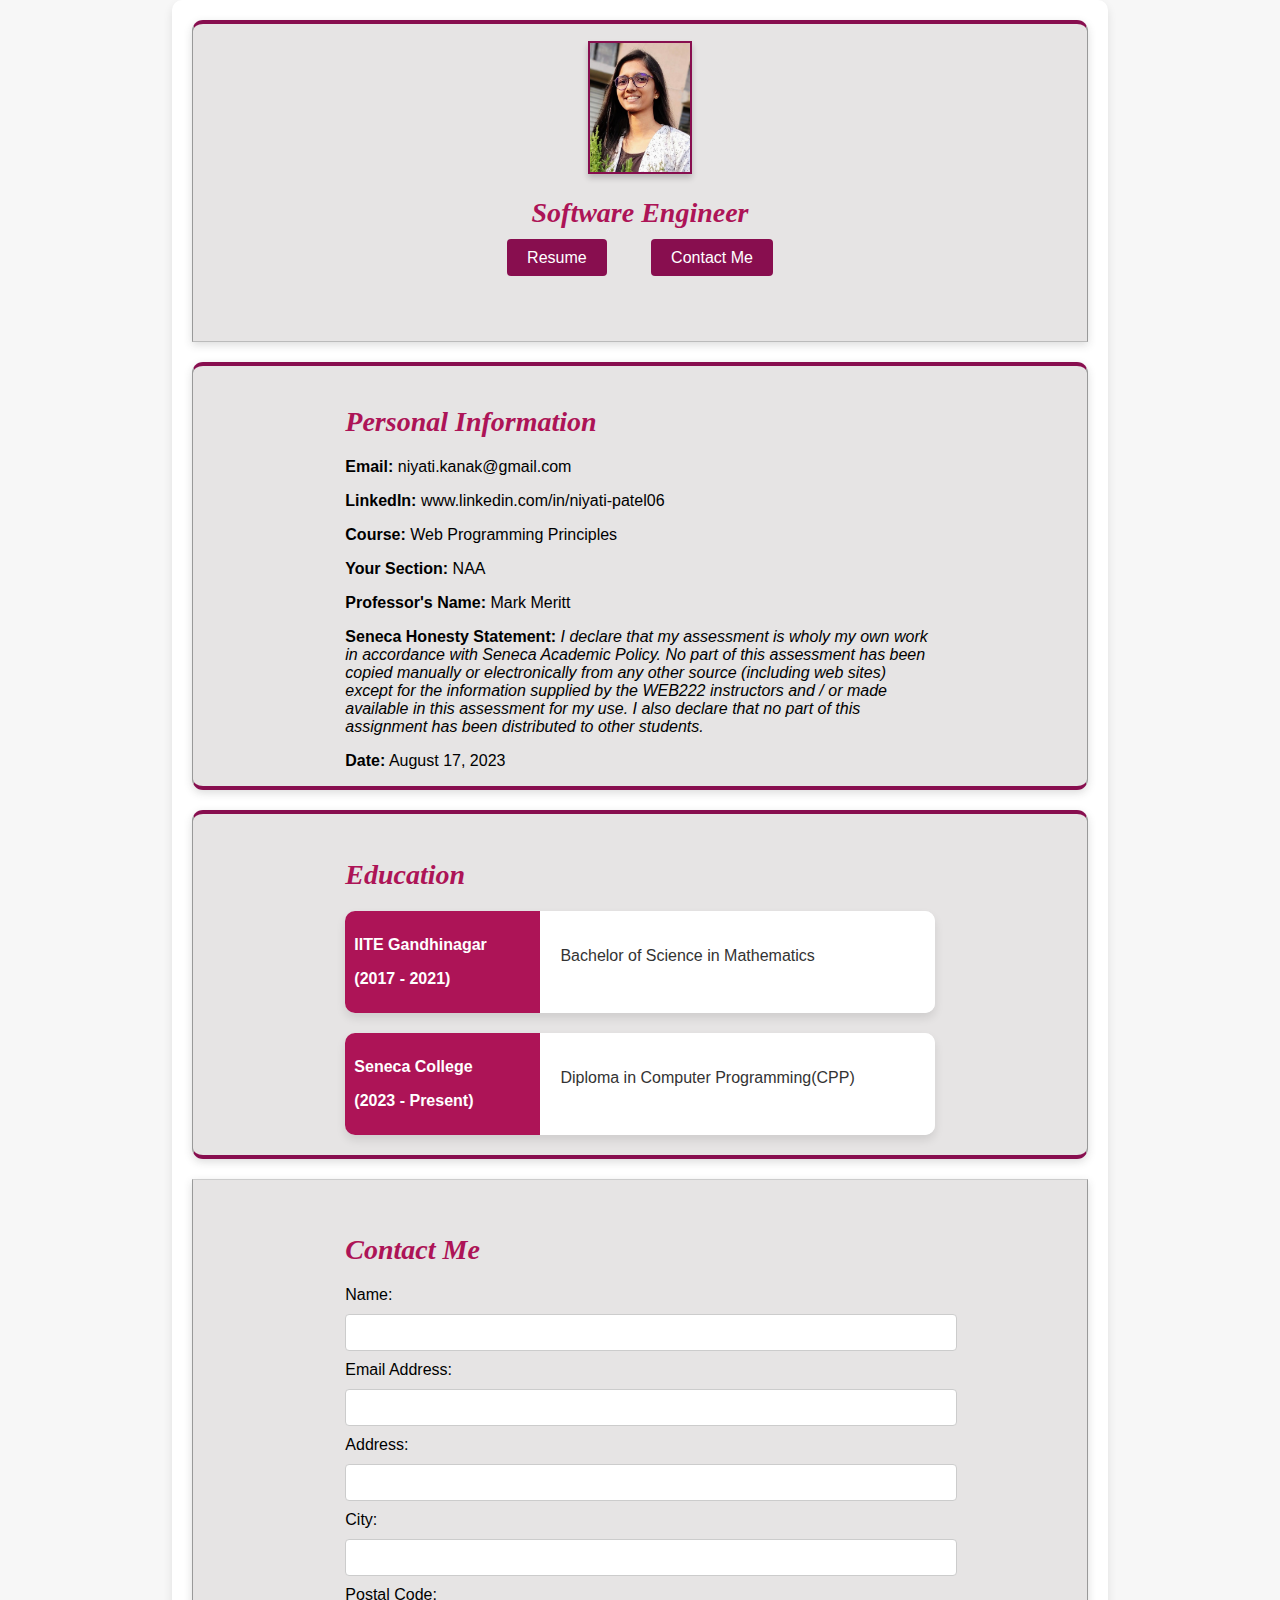
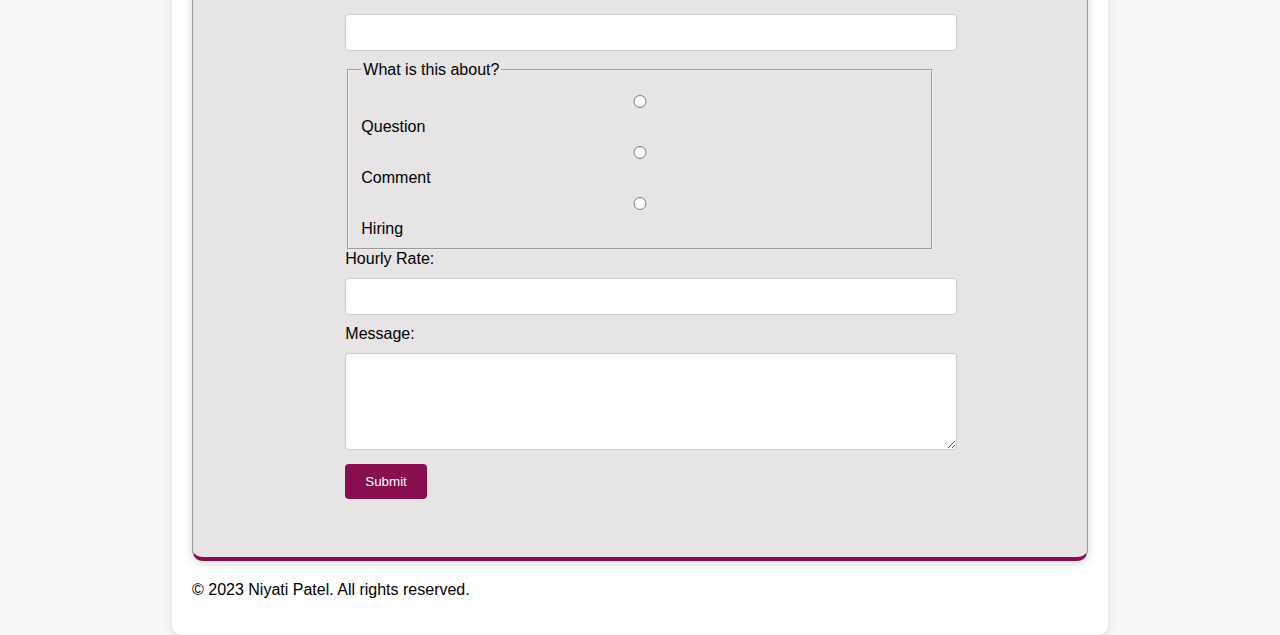
==== Portfolio/index.html @ 8bd6d5c6 "Add files via upload" ====
<!DOCTYPE html>
<html lang="en">
<head>
    <meta charset="UTF-8">
    <meta name="viewport" content="width=device-width, initial-scale=1.0">
    <link rel="stylesheet" href="styles.css">
    <link rel="stylesheet" href="font-awesome.min.css">
    <script src="script.js" defer></script>
    <title>Your Web Developer Portfolio</title>
</head>
<body>
    <div class="container">
    <header>
        <img src="profile-image.jpg" alt="Your Name">
        <h1>Software Engineer</h1>
        <nav>
            <a href="resume.pdf" download class="resume-button">Resume</a>
            <a href="#contact" class="contact-button">Contact Me</a>
        </nav>
    </header>

    <section class="infographic">
        <div>
            <h2>Personal Information</h2>
            <p><strong>Email: </strong>niyati.kanak@gmail.com</p>
            <p><strong>LinkedIn: </strong>www.linkedin.com/in/niyati-patel06 </p>
            <p><strong>Course: </strong>Web Programming Principles</p>
            <p><strong>Your Section:</strong> NAA</p>
            <p><strong>Professor's Name:</strong> Mark Meritt</p>
            
            <p class="honesty-statement"><strong>Seneca Honesty Statement:</strong> <em> I declare that my assessment is wholy my own work in accordance with Seneca Academic Policy. 
                No part of this assessment has been copied manually or electronically from any other source 
                (including web sites) except for the information supplied by the WEB222 instructors and / or 
                made available in this assessment for my use. I also declare that no part of this assignment has 
                been distributed to other students.</em></p>
            <p><strong>Date:</strong> August 17, 2023</p>

        </div>
    </section>

    <section class="education">
        <h3>Education</h3>
        <div class="education-item-container">
            <div class="education-bold">
                <p class="education-school">IITE Gandhinagar</p>
                <p class="education-year">(2017 - 2021)</p>
            </div>
            <div class="education-details">
                <p class="education-degree">Bachelor of Science in Mathematics</p>
            </div>
        </div>
        <div class="education-item-container">
            <div class="education-bold">
                <p class="education-school">Seneca College</p>   
                <p class="education-year">(2023 - Present)</p>    
            </div>
            <div class="education-details">
                <p class="education-degree">Diploma in Computer Programming(CPP)</p>
            </div>
        </div>

    </section>

    <section id="contact" class="contact">
        <h4>Contact Me</h4>
        <form action="https://httpbin.org/post" method="post" id="contact-form">
            <!-- Contact form fields go here -->
            <label for="name">Name:</label>
            <input type="text" id="name" name="name" required>

            <label for="email">Email Address:</label>
            <input type="email" id="email" name="email" required>

            <label for="address">Address:</label>
            <input type="text" id="address" name="address" required>

            <label for="city">City:</label>
            <input type="text" id="city" name="city" list="cities" required>
            <datalist id="cities">
                <option value="Toronto"></option>
                <option value="Vancouver"></option>
                <!-- Add more city options here -->
            </datalist>
            <label for="postal-code">Postal Code:</label>
            <input type="text" id="postal-code" name="postal_code" pattern="[A-Za-z]\d[A-Za-z] \d[A-Za-z]\d" required>

            <fieldset>
                <legend>What is this about?</legend>
                <label><input type="radio" name="topic" value="Question" required>Question</label>
                <label><input type="radio" name="topic" value="Comment" required>Comment</label>
                <label><input type="radio" name="topic" value="Hiring" required>Hiring</label>
            </fieldset>

            <div id="hourly-rate-container">
                <label for="hourly-rate">Hourly Rate:</label>
                <input type="number" id="hourly-rate" name="hourly_rate">
            </div>

            <label for="message">Message:</label>
            <textarea id="message" name="message" rows="5" required></textarea>

            <button type="submit">Submit</button>
        </form>
    </section>
    
    <footer>
        <p>&copy; 2023 Niyati Patel. All rights reserved.</p>
    </footer>
    </div>
</body>
</html>
---- Portfolio/styles.css ----
body {
    margin: 0;
    padding: 0;
    font-family: "Arial", sans-serif;
    background-color: #F7F7F7;
    display: flex;
    justify-content: center;
    align-items: center;
    min-height: 100vh;
}
.container {
    width: 70%;
    max-width: 1024px;
    padding: 20px;
    background-color: #FFFFFF;
    border-radius: 10px;
    box-shadow: 0px 5px 10px rgba(0, 0, 0, 0.1);
}

header {
    text-align: center;
    padding: 20px;
}

nav a {
    margin: 0 20px;
    text-decoration: none;
    color: #333;
}

h1 {
    color: #ad1457;
    font-size: 28px;
    margin-bottom: 20px;
    font-family: "Georgia", serif; /* Set the font family */
    font-weight: bold; /* Set font weight to bold */
    font-style: italic; /* Set font style to italic */
}
h2,h3,h4 {
    color: #ad1457;
    font-size: 28px;
    margin-bottom: 20px;
    font-family: "Georgia", serif; /* Set the font family */
    font-weight: bold; /* Set font weight to bold */
    font-style: italic; /* Set font style to italic */
}
.infographic {
    border: 1px solid #CCC;
    border-right-color: #999;
    border-left-color: #999;
    border-bottom-color: #BBB;
    border-top:#880e4f solid 4px;
    border-bottom:#880e4f solid 4px;
    border-top-left-radius: 11px;
    border-top-right-radius: 11px;
    border-bottom-left-radius: 11px;
    border-bottom-right-radius: 11px;
    background-color: #e6e4e4;
    width: auto; /* Adjust the width to your preference */
    height: auto; /* Adjust the height to your preference */
   
    padding: 17px 17% 0;
    margin-bottom: 20px;
    box-shadow: 0 3px 8px rgba(50, 50, 50, 0.17);
}

.education {
    border: 1px solid #CCC;
    border-right-color: #999;
    border-left-color: #999;
    border-bottom-color: #BBB;
    border-top:#880e4f solid 4px;
    border-bottom:#880e4f solid 4px;
    border-top-left-radius: 11px;
    border-top-right-radius: 11px;
    border-bottom-left-radius: 11px;
    border-bottom-right-radius: 11px;
    background-color: #e6e4e4;
    width: auto; /* Adjust the width to your preference */
    height: auto; /* Adjust the height to your preference */
   
    padding: 17px 17% 0;
    margin-bottom: 20px;
    box-shadow: 0 3px 8px rgba(50, 50, 50, 0.17);
}

.contact {
    border: 1px solid #CCC;
    border-right-color: #999;
    border-left-color: #999;
    border-bottom-color: #BBB;
    
    border-bottom:#880e4f solid 4px;
    border-bottom-left-radius: 11px;
    border-bottom-right-radius: 11px;
    background-color: #e6e4e4;
    width: auto; /* Adjust the width to your preference */
    height: 960px; /* Adjust the height to your preference */
   
    padding: 17px 17% 0;
    margin-bottom: 20px;
    box-shadow: 0 3px 8px rgba(50, 50, 50, 0.17);
}

.contact input,
.contact textarea {
    width: 100%;
    padding: 10px;
    margin: 10px 0;
    border: 1px solid #ccc;
    border-radius: 4px;
}

button {
    background-color: #880e4f;
    color: white;
    border: none;
    padding: 10px 20px;
    border-radius: 4px;
    cursor: pointer;
}

button:hover {
    background-color: #f36695;
}

header img {
    width: 100px; /* Adjust this value to your desired width */
    height: auto; /* This ensures the aspect ratio is maintained */
    border: 2px solid #880e4f; /* Add a border to the image */
    box-shadow: 0px 4px 6px rgba(0, 0, 0, 0.2);
}
header {
    border: 1px solid #CCC;
    border-right-color: #999;
    border-left-color: #999;
    border-bottom-color: #BBB;
    border-top:#880e4f solid 4px;
    border-top-left-radius: 11px;
    border-top-right-radius: 11px;
    background-color: #e6e4e4;
    width: auto; /* Adjust the width to your preference */
    height: 300px; /* Adjust the height to your preference */
   
    padding: 17px 17% 0;
    margin-bottom: 20px;
    box-shadow: 0 3px 8px rgba(50, 50, 50, 0.17); /* Add padding for spacing if needed */
}

/* Styling for "Contact Me" button */
.contact-button {
    background-color: #880e4f;
    color: white;
    padding: 10px 20px;
    border: none;
    border-radius: 4px;
    cursor: pointer;
    font-size: 16px;
}

.contact-button:hover {
    background-color: #FF5A8C;
}

/* Styling for "Resume" button */
.resume-button {
    background-color: #880e4f;
    color: white;
    padding: 10px 20px;
    border: none;
    border-radius: 4px;
    cursor: pointer;
    font-size: 16px;
}

.resume-button:hover {
    background-color: #8E8EBD;
}

/* added from color palate */
.rails-default-error-page {
    background-color: #EFEFEF;
    color: #2E2F30;
    text-align: center;
    font-family: arial, sans-serif;
    margin: 0;
  }

.rails-default-error-page div.dialog {
    width: 95%;
    max-width: 33em;
    margin: 4em auto 0;
  }

.rails-default-error-page div.dialog > div {
    border: 1px solid #CCC;
    border-right-color: #999;
    border-left-color: #999;
    border-bottom-color: #BBB;
    border-top: #B00100 solid 4px;
    border-top-left-radius: 9px;
    border-top-right-radius: 9px;
    background-color: white;
    padding: 7px 12% 0;
    box-shadow: 0 3px 8px rgba(50, 50, 50, 0.17);
  }

.rails-default-error-page h1 {
    font-size: 100%;
    color: #730E15;
    line-height: 1.5em;
  }

.rails-default-error-page div.dialog > p {
    margin: 0 0 1em;
    padding: 1em;
    background-color: #F7F7F7;
    border: 1px solid #CCC;
    border-right-color: #999;
    border-left-color: #999;
    border-bottom-color: #999;
    border-bottom-left-radius: 4px;
    border-bottom-right-radius: 4px;
    border-top-color: #DADADA;
    color: #666;
    box-shadow: 0 3px 8px rgba(50, 50, 50, 0.17);
  }

  /* for education section */
.education-item-container {
    display: flex;
    background-color: #F7F7F7; /* Background color for the whole container */
    margin-bottom: 20px;
    border-radius: 10px;
    box-shadow: 0px 5px 10px rgba(0, 0, 0, 0.1);
    overflow: hidden; /* Prevents inner content from overflowing */
}

.education-bold {
    flex: 1;
    padding: 9px;
    background-color: #ad1457; /* Background color for the bold section */
    color: white;
    font-weight: bold;
}

.education-details {
    flex: 2;
    padding: 20px;
    background-color: #FFFFFF; /* Background color for the details section */
    color: #333;
}
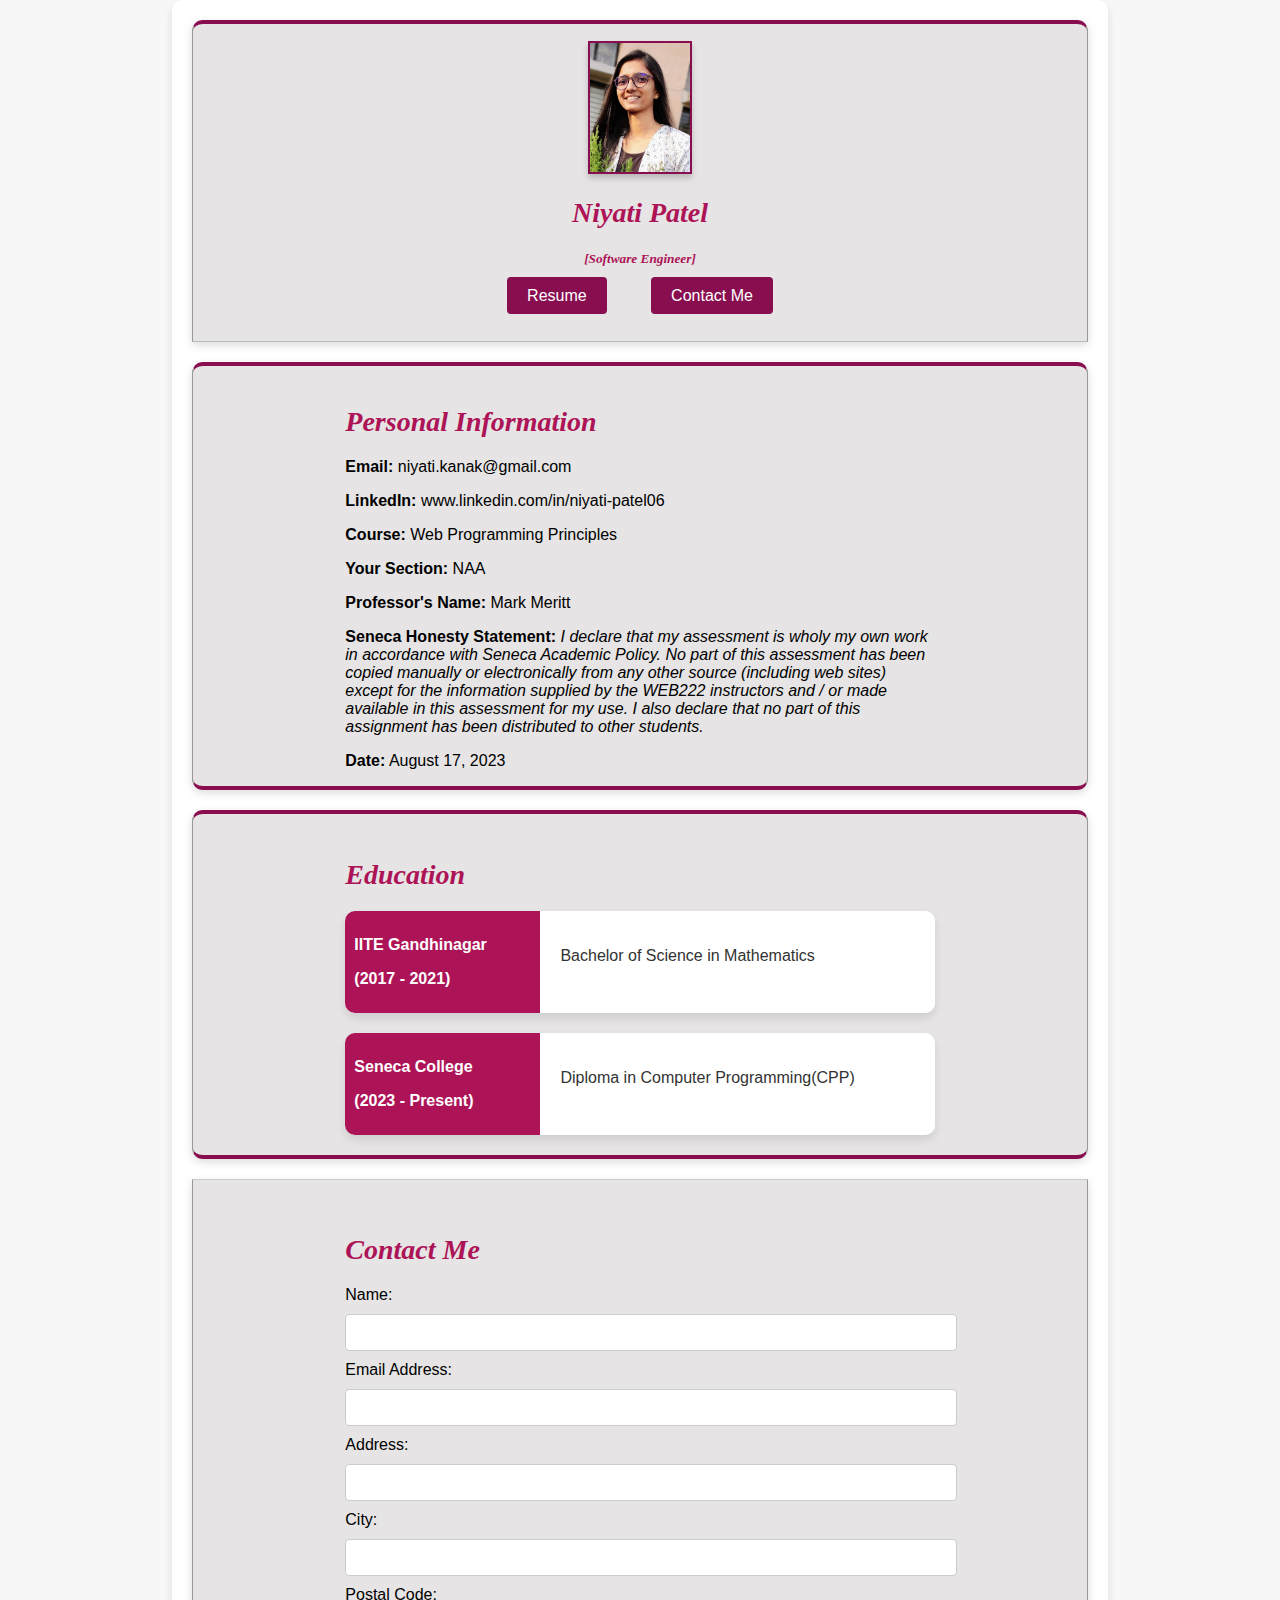
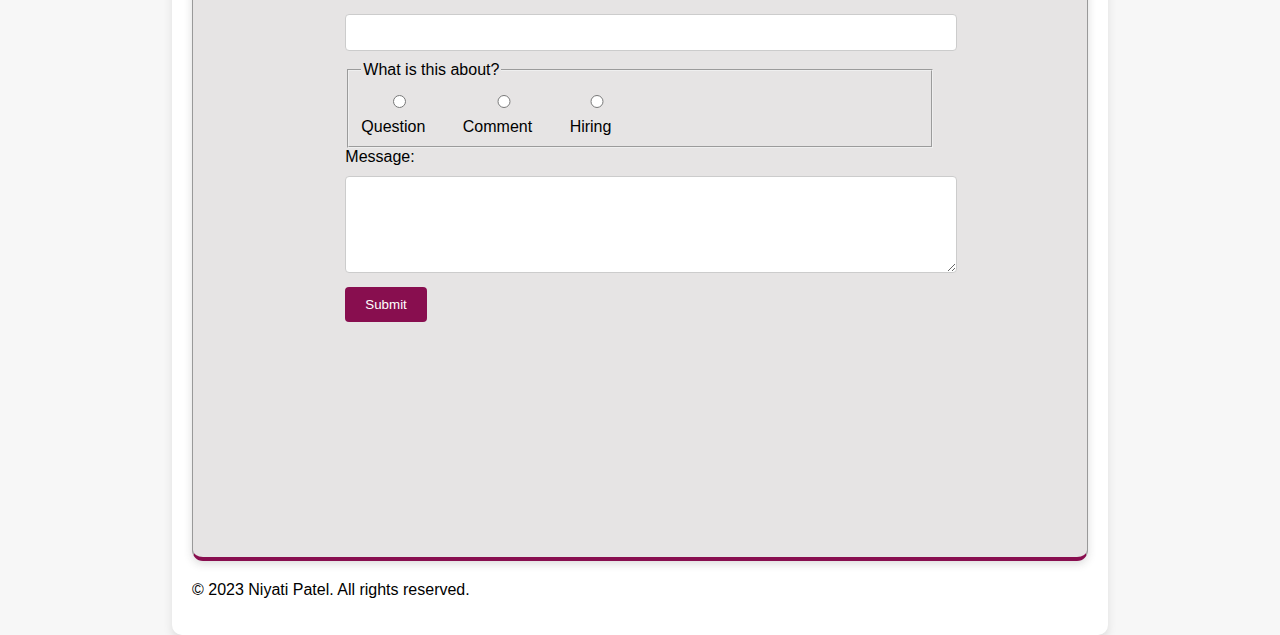
==== commit f55efd74: "Final changes" ====
--- a/Portfolio/index.html
+++ b/Portfolio/index.html
@@ -12,9 +12,10 @@
     <div class="container">
     <header>
         <img src="profile-image.jpg" alt="Your Name">
-        <h1>Software Engineer</h1>
+        <h1>Niyati Patel</h1>
+        <h5>[Software Engineer]</h5>
         <nav>
-            <a href="resume.pdf" download class="resume-button">Resume</a>
+            <a href="Resume.pdf" download class="resume-button">Resume</a>
             <a href="#contact" class="contact-button">Contact Me</a>
         </nav>
     </header>
@@ -64,7 +65,7 @@
     <section id="contact" class="contact">
         <h4>Contact Me</h4>
         <form action="https://httpbin.org/post" method="post" id="contact-form">
-            <!-- Contact form fields go here -->
+            <!-- Contact form fields  -->
             <label for="name">Name:</label>
             <input type="text" id="name" name="name" required>
 
@@ -79,10 +80,37 @@
             <datalist id="cities">
                 <option value="Toronto"></option>
                 <option value="Vancouver"></option>
-                <!-- Add more city options here -->
+                <option value="Montreal"></option>
+                <option value="Calgary
+                "></option>
+                <option value="Edmonton
+                "></option>
+                <option value="Ottawa
+                "></option>
+                <option value="Winnipeg
+                "></option>
+                <option value="Quebec City"></option>
+                <option value="Hamilton"></option>
+                <option value="Kitchener
+                "></option>
+                <option value="Halifax"></option>
+                <option value="London"></option>
+                <option value="Saskatoon
+                "></option>
+                <option value="Regina
+                "></option>
+                <option value="St. John's"></option>
+                <option value="Windsor
+                "></option>
+                <option value="Oshawa"></option>
+                <option value="Barrie"></option>
+                <option value="Kelowna
+                "></option>
+               
+                
             </datalist>
             <label for="postal-code">Postal Code:</label>
-            <input type="text" id="postal-code" name="postal_code" pattern="[A-Za-z]\d[A-Za-z] \d[A-Za-z]\d" required>
+            <input type="text" id="postal-code" name="postal_code" pattern="[A-Za-z]\d[A-Za-z] \d[A-Za-z]\d">
 
             <fieldset>
                 <legend>What is this about?</legend>
@@ -91,7 +119,8 @@
                 <label><input type="radio" name="topic" value="Hiring" required>Hiring</label>
             </fieldset>
 
-            <div id="hourly-rate-container">
+            
+            <div id="hourly-rate-container" style="display: none;">
                 <label for="hourly-rate">Hourly Rate:</label>
                 <input type="number" id="hourly-rate" name="hourly_rate">
             </div>
--- a/Portfolio/styles.css
+++ b/Portfolio/styles.css
@@ -32,7 +32,7 @@
     color: #ad1457;
     font-size: 28px;
     margin-bottom: 20px;
-    font-family: "Georgia", serif; /* Set the font family */
+    font-family: "Georgia", serif; /* Sets the font family */
     font-weight: bold; /* Set font weight to bold */
     font-style: italic; /* Set font style to italic */
 }
@@ -40,7 +40,14 @@
     color: #ad1457;
     font-size: 28px;
     margin-bottom: 20px;
-    font-family: "Georgia", serif; /* Set the font family */
+    font-family: "Georgia", serif; /* Sets the font family */
+    font-weight: bold; /* Set font weight to bold */
+    font-style: italic; /* Set font style to italic */
+}
+h5 {
+    color: #ad1457;
+    margin-bottom: 20px;
+    font-family: "Georgia", serif; /* Sets the font family */
     font-weight: bold; /* Set font weight to bold */
     font-style: italic; /* Set font style to italic */
 }
@@ -56,8 +63,8 @@
     border-bottom-left-radius: 11px;
     border-bottom-right-radius: 11px;
     background-color: #e6e4e4;
-    width: auto; /* Adjust the width to your preference */
-    height: auto; /* Adjust the height to your preference */
+    width: auto; 
+    height: auto;
    
     padding: 17px 17% 0;
     margin-bottom: 20px;
@@ -76,8 +83,8 @@
     border-bottom-left-radius: 11px;
     border-bottom-right-radius: 11px;
     background-color: #e6e4e4;
-    width: auto; /* Adjust the width to your preference */
-    height: auto; /* Adjust the height to your preference */
+    width: auto; 
+    height: auto; 
    
     padding: 17px 17% 0;
     margin-bottom: 20px;
@@ -94,8 +101,8 @@
     border-bottom-left-radius: 11px;
     border-bottom-right-radius: 11px;
     background-color: #e6e4e4;
-    width: auto; /* Adjust the width to your preference */
-    height: 960px; /* Adjust the height to your preference */
+    width: auto; 
+    height: 960px; 
    
     padding: 17px 17% 0;
     margin-bottom: 20px;
@@ -125,7 +132,7 @@
 }
 
 header img {
-    width: 100px; /* Adjust this value to your desired width */
+    width: 100px; 
     height: auto; /* This ensures the aspect ratio is maintained */
     border: 2px solid #880e4f; /* Add a border to the image */
     box-shadow: 0px 4px 6px rgba(0, 0, 0, 0.2);
@@ -139,12 +146,12 @@
     border-top-left-radius: 11px;
     border-top-right-radius: 11px;
     background-color: #e6e4e4;
-    width: auto; /* Adjust the width to your preference */
-    height: 300px; /* Adjust the height to your preference */
-   
-    padding: 17px 17% 0;
-    margin-bottom: 20px;
-    box-shadow: 0 3px 8px rgba(50, 50, 50, 0.17); /* Add padding for spacing if needed */
+    width: auto; 
+    height: 300px; 
+   
+    padding: 17px 17% 0;
+    margin-bottom: 20px;
+    box-shadow: 0 3px 8px rgba(50, 50, 50, 0.17); 
 }
 
 /* Styling for "Contact Me" button */
@@ -249,4 +256,9 @@
     padding: 20px;
     background-color: #FFFFFF; /* Background color for the details section */
     color: #333;
+}
+
+.contact fieldset label {
+    display: inline-block;
+    margin-right: 20px;
 }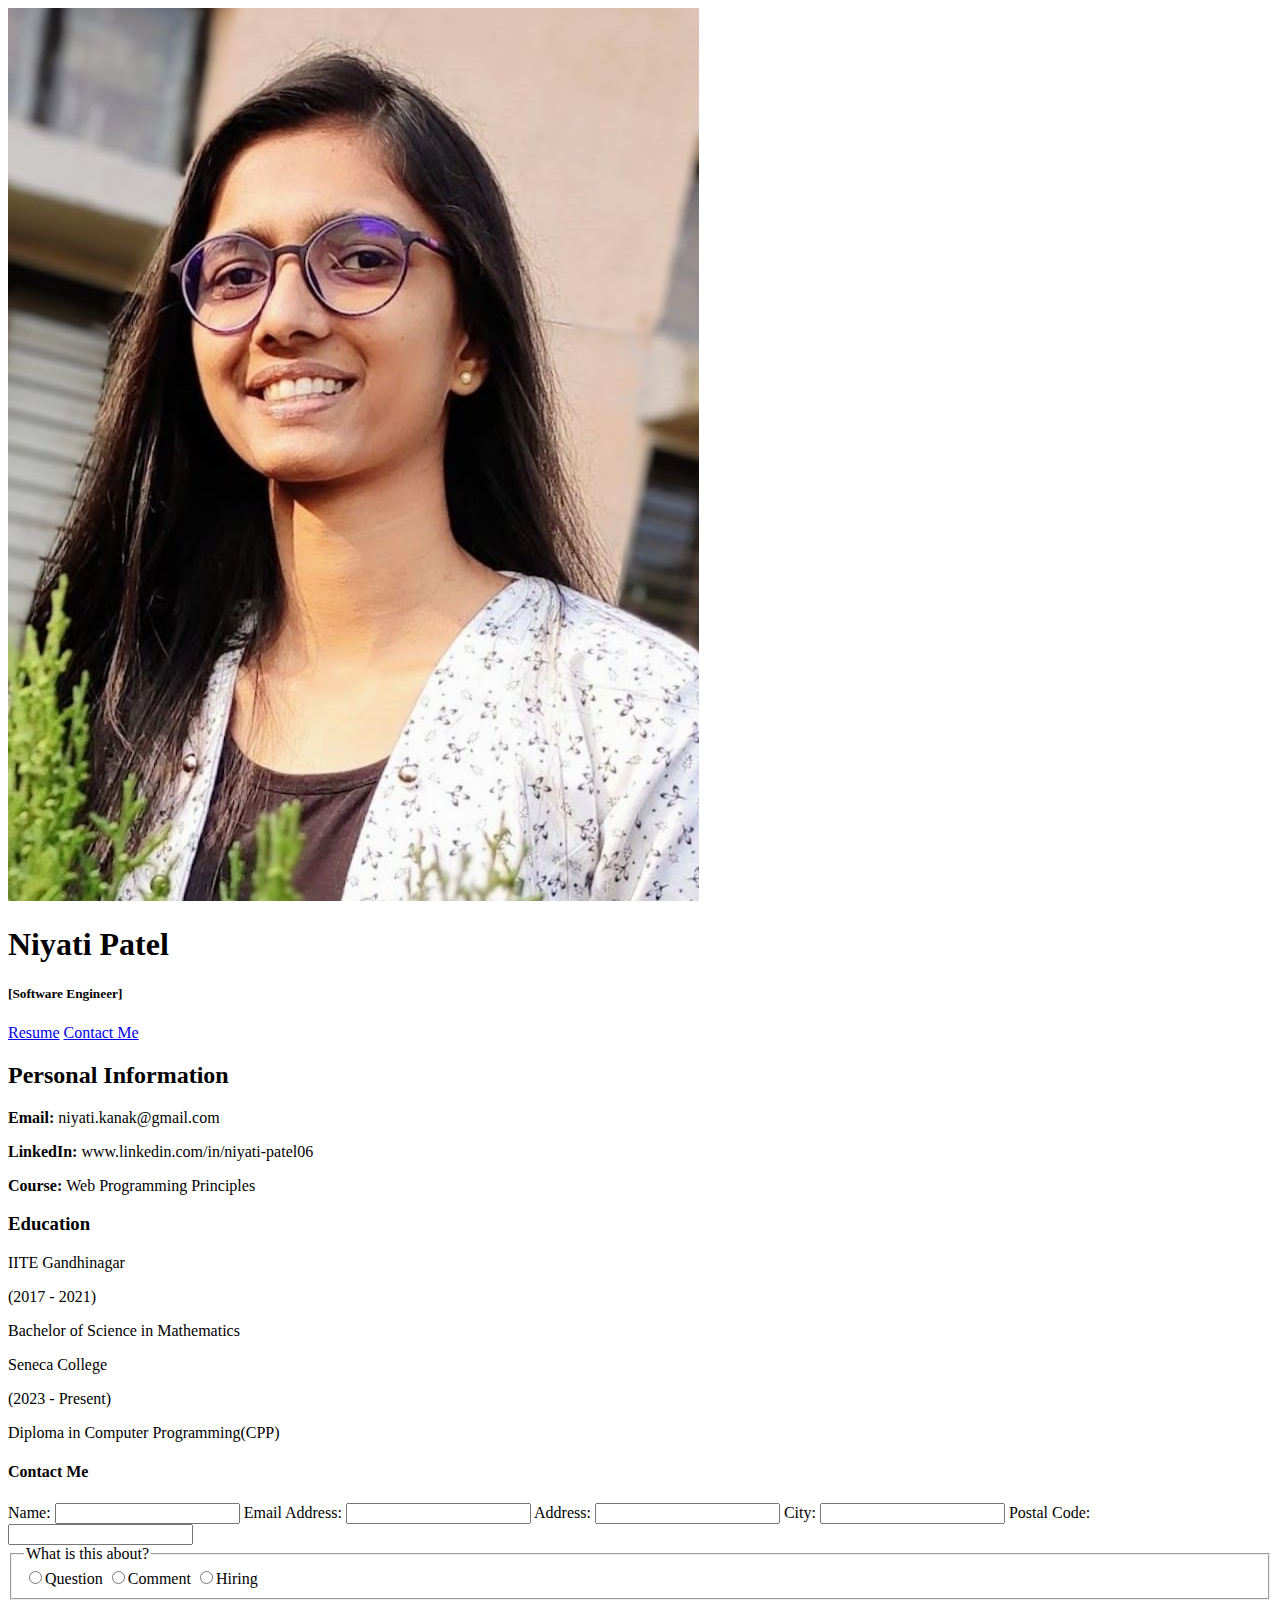
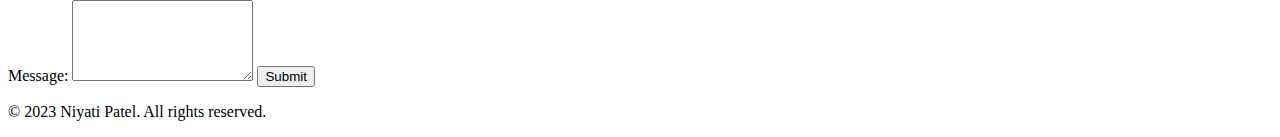
==== commit e772d6e7: "Update index.html" ====
--- a/Portfolio/index.html
+++ b/Portfolio/index.html
@@ -4,7 +4,6 @@
     <meta charset="UTF-8">
     <meta name="viewport" content="width=device-width, initial-scale=1.0">
     <link rel="stylesheet" href="styles.css">
-    <link rel="stylesheet" href="font-awesome.min.css">
     <script src="script.js" defer></script>
     <title>Your Web Developer Portfolio</title>
 </head>
@@ -26,15 +25,6 @@
             <p><strong>Email: </strong>niyati.kanak@gmail.com</p>
             <p><strong>LinkedIn: </strong>www.linkedin.com/in/niyati-patel06 </p>
             <p><strong>Course: </strong>Web Programming Principles</p>
-            <p><strong>Your Section:</strong> NAA</p>
-            <p><strong>Professor's Name:</strong> Mark Meritt</p>
-            
-            <p class="honesty-statement"><strong>Seneca Honesty Statement:</strong> <em> I declare that my assessment is wholy my own work in accordance with Seneca Academic Policy. 
-                No part of this assessment has been copied manually or electronically from any other source 
-                (including web sites) except for the information supplied by the WEB222 instructors and / or 
-                made available in this assessment for my use. I also declare that no part of this assignment has 
-                been distributed to other students.</em></p>
-            <p><strong>Date:</strong> August 17, 2023</p>
 
         </div>
     </section>
--- a/Portfolio/styles.css
+++ b/Portfolio/styles.css
@@ -1,264 +1 @@
-body {
-    margin: 0;
-    padding: 0;
-    font-family: "Arial", sans-serif;
-    background-color: #F7F7F7;
-    display: flex;
-    justify-content: center;
-    align-items: center;
-    min-height: 100vh;
-}
-.container {
-    width: 70%;
-    max-width: 1024px;
-    padding: 20px;
-    background-color: #FFFFFF;
-    border-radius: 10px;
-    box-shadow: 0px 5px 10px rgba(0, 0, 0, 0.1);
-}
 
-header {
-    text-align: center;
-    padding: 20px;
-}
-
-nav a {
-    margin: 0 20px;
-    text-decoration: none;
-    color: #333;
-}
-
-h1 {
-    color: #ad1457;
-    font-size: 28px;
-    margin-bottom: 20px;
-    font-family: "Georgia", serif; /* Sets the font family */
-    font-weight: bold; /* Set font weight to bold */
-    font-style: italic; /* Set font style to italic */
-}
-h2,h3,h4 {
-    color: #ad1457;
-    font-size: 28px;
-    margin-bottom: 20px;
-    font-family: "Georgia", serif; /* Sets the font family */
-    font-weight: bold; /* Set font weight to bold */
-    font-style: italic; /* Set font style to italic */
-}
-h5 {
-    color: #ad1457;
-    margin-bottom: 20px;
-    font-family: "Georgia", serif; /* Sets the font family */
-    font-weight: bold; /* Set font weight to bold */
-    font-style: italic; /* Set font style to italic */
-}
-.infographic {
-    border: 1px solid #CCC;
-    border-right-color: #999;
-    border-left-color: #999;
-    border-bottom-color: #BBB;
-    border-top:#880e4f solid 4px;
-    border-bottom:#880e4f solid 4px;
-    border-top-left-radius: 11px;
-    border-top-right-radius: 11px;
-    border-bottom-left-radius: 11px;
-    border-bottom-right-radius: 11px;
-    background-color: #e6e4e4;
-    width: auto; 
-    height: auto;
-   
-    padding: 17px 17% 0;
-    margin-bottom: 20px;
-    box-shadow: 0 3px 8px rgba(50, 50, 50, 0.17);
-}
-
-.education {
-    border: 1px solid #CCC;
-    border-right-color: #999;
-    border-left-color: #999;
-    border-bottom-color: #BBB;
-    border-top:#880e4f solid 4px;
-    border-bottom:#880e4f solid 4px;
-    border-top-left-radius: 11px;
-    border-top-right-radius: 11px;
-    border-bottom-left-radius: 11px;
-    border-bottom-right-radius: 11px;
-    background-color: #e6e4e4;
-    width: auto; 
-    height: auto; 
-   
-    padding: 17px 17% 0;
-    margin-bottom: 20px;
-    box-shadow: 0 3px 8px rgba(50, 50, 50, 0.17);
-}
-
-.contact {
-    border: 1px solid #CCC;
-    border-right-color: #999;
-    border-left-color: #999;
-    border-bottom-color: #BBB;
-    
-    border-bottom:#880e4f solid 4px;
-    border-bottom-left-radius: 11px;
-    border-bottom-right-radius: 11px;
-    background-color: #e6e4e4;
-    width: auto; 
-    height: 960px; 
-   
-    padding: 17px 17% 0;
-    margin-bottom: 20px;
-    box-shadow: 0 3px 8px rgba(50, 50, 50, 0.17);
-}
-
-.contact input,
-.contact textarea {
-    width: 100%;
-    padding: 10px;
-    margin: 10px 0;
-    border: 1px solid #ccc;
-    border-radius: 4px;
-}
-
-button {
-    background-color: #880e4f;
-    color: white;
-    border: none;
-    padding: 10px 20px;
-    border-radius: 4px;
-    cursor: pointer;
-}
-
-button:hover {
-    background-color: #f36695;
-}
-
-header img {
-    width: 100px; 
-    height: auto; /* This ensures the aspect ratio is maintained */
-    border: 2px solid #880e4f; /* Add a border to the image */
-    box-shadow: 0px 4px 6px rgba(0, 0, 0, 0.2);
-}
-header {
-    border: 1px solid #CCC;
-    border-right-color: #999;
-    border-left-color: #999;
-    border-bottom-color: #BBB;
-    border-top:#880e4f solid 4px;
-    border-top-left-radius: 11px;
-    border-top-right-radius: 11px;
-    background-color: #e6e4e4;
-    width: auto; 
-    height: 300px; 
-   
-    padding: 17px 17% 0;
-    margin-bottom: 20px;
-    box-shadow: 0 3px 8px rgba(50, 50, 50, 0.17); 
-}
-
-/* Styling for "Contact Me" button */
-.contact-button {
-    background-color: #880e4f;
-    color: white;
-    padding: 10px 20px;
-    border: none;
-    border-radius: 4px;
-    cursor: pointer;
-    font-size: 16px;
-}
-
-.contact-button:hover {
-    background-color: #FF5A8C;
-}
-
-/* Styling for "Resume" button */
-.resume-button {
-    background-color: #880e4f;
-    color: white;
-    padding: 10px 20px;
-    border: none;
-    border-radius: 4px;
-    cursor: pointer;
-    font-size: 16px;
-}
-
-.resume-button:hover {
-    background-color: #8E8EBD;
-}
-
-/* added from color palate */
-.rails-default-error-page {
-    background-color: #EFEFEF;
-    color: #2E2F30;
-    text-align: center;
-    font-family: arial, sans-serif;
-    margin: 0;
-  }
-
-.rails-default-error-page div.dialog {
-    width: 95%;
-    max-width: 33em;
-    margin: 4em auto 0;
-  }
-
-.rails-default-error-page div.dialog > div {
-    border: 1px solid #CCC;
-    border-right-color: #999;
-    border-left-color: #999;
-    border-bottom-color: #BBB;
-    border-top: #B00100 solid 4px;
-    border-top-left-radius: 9px;
-    border-top-right-radius: 9px;
-    background-color: white;
-    padding: 7px 12% 0;
-    box-shadow: 0 3px 8px rgba(50, 50, 50, 0.17);
-  }
-
-.rails-default-error-page h1 {
-    font-size: 100%;
-    color: #730E15;
-    line-height: 1.5em;
-  }
-
-.rails-default-error-page div.dialog > p {
-    margin: 0 0 1em;
-    padding: 1em;
-    background-color: #F7F7F7;
-    border: 1px solid #CCC;
-    border-right-color: #999;
-    border-left-color: #999;
-    border-bottom-color: #999;
-    border-bottom-left-radius: 4px;
-    border-bottom-right-radius: 4px;
-    border-top-color: #DADADA;
-    color: #666;
-    box-shadow: 0 3px 8px rgba(50, 50, 50, 0.17);
-  }
-
-  /* for education section */
-.education-item-container {
-    display: flex;
-    background-color: #F7F7F7; /* Background color for the whole container */
-    margin-bottom: 20px;
-    border-radius: 10px;
-    box-shadow: 0px 5px 10px rgba(0, 0, 0, 0.1);
-    overflow: hidden; /* Prevents inner content from overflowing */
-}
-
-.education-bold {
-    flex: 1;
-    padding: 9px;
-    background-color: #ad1457; /* Background color for the bold section */
-    color: white;
-    font-weight: bold;
-}
-
-.education-details {
-    flex: 2;
-    padding: 20px;
-    background-color: #FFFFFF; /* Background color for the details section */
-    color: #333;
-}
-
-.contact fieldset label {
-    display: inline-block;
-    margin-right: 20px;
-}